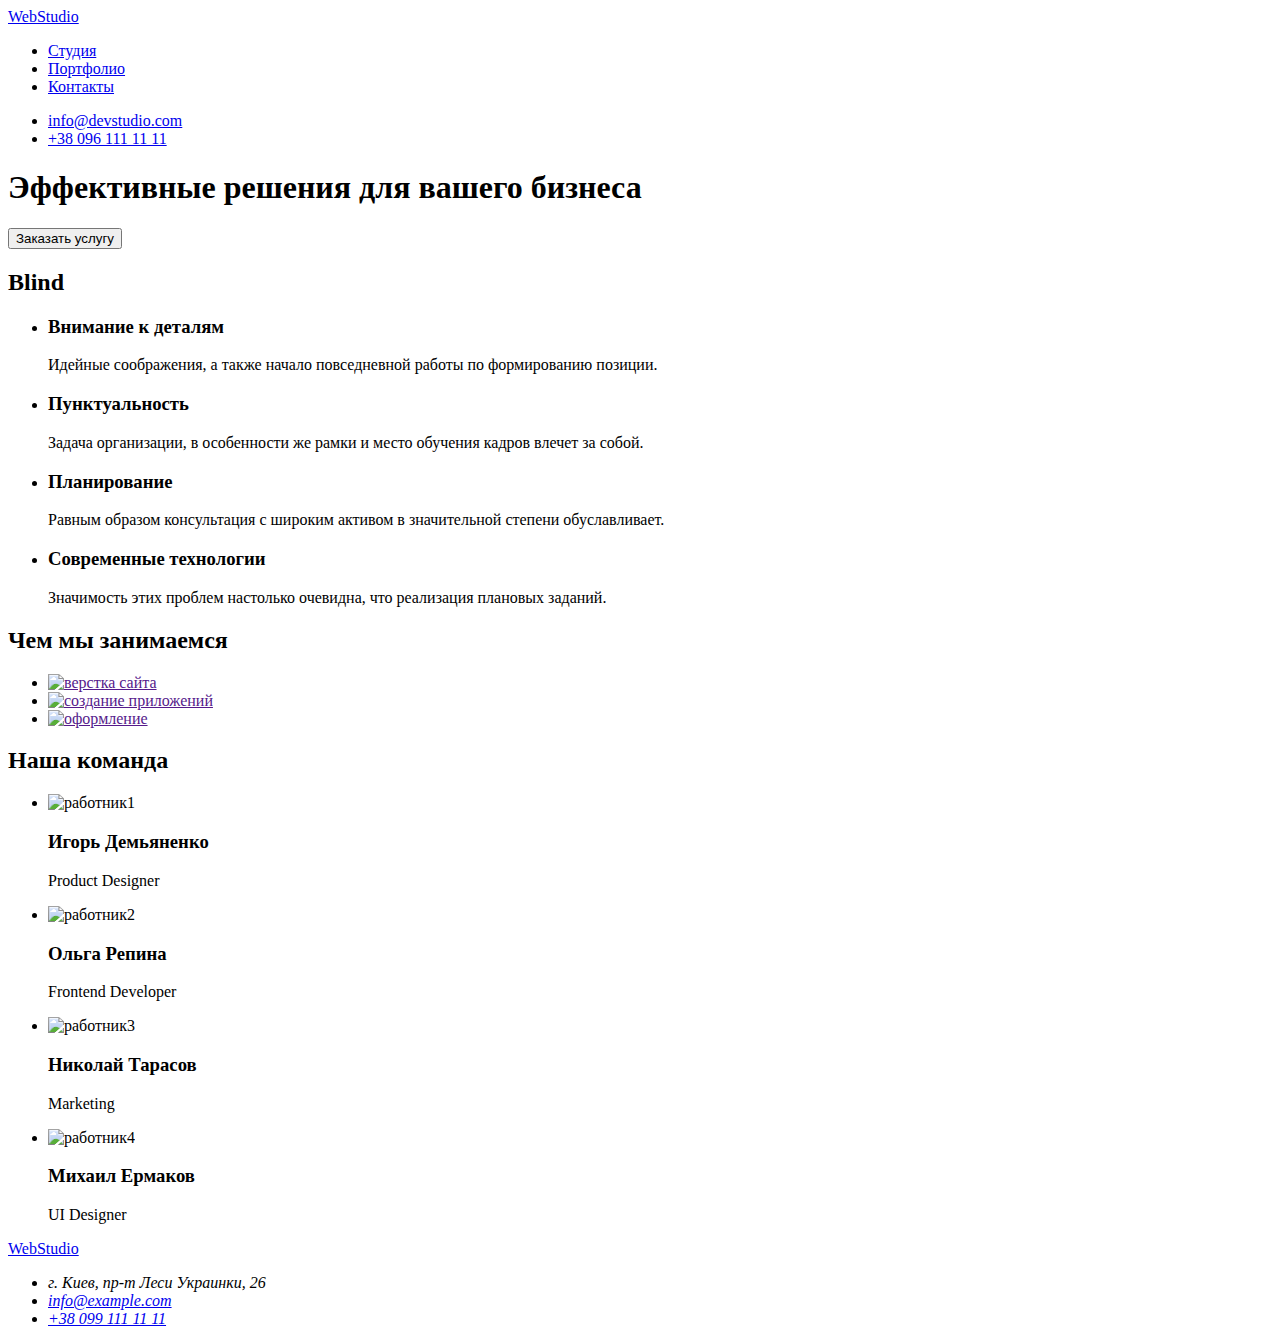
==== index.html @ 52fff7f9 "Added first repo" ====
<!DOCTYPE html>
<html lang="ru">
  <head>
    <meta charset="UTF-8" />
    <meta http-equiv="X-UA-Compatible" content="IE=edge" />
    <meta name="viewport" content="width=device-width, initial-scale=1.0" />
    <title>Document</title>
  </head>
  <body>
    <!--Header-->
    <header>
      <a href="/">WebStudio</a>
      <nav>
        <ul>
          <li><a href="#">Студия</a></li>
          <li><a href="#">Портфолио</a></li>
          <li><a href="#">Контакты</a></li>
        </ul>
      </nav>
      <ul>
        <li><a href="mailto:info@devstudio.com">info@devstudio.com</a></li>
        <li><a href="+380961111111">+38 096 111 11 11</a></li>
      </ul>
    </header>
    <!--Main-->
    <main>
      <!--Section Hero-->
      <section>
        <h1>Эффективные решения для вашего бизнеса</h1>
        <button type="button">Заказать услугу</button>
      </section>
      <!--Co Abilities-->
      <section>
        <!--make Blid ivisible-->
        <h2>Blind</h2>

        <ul>
          <li>
            <h3>Внимание к деталям</h3>
            <p>Идейные соображения, а также начало повседневной работы по формированию позиции.</p>
          </li>
          <li>
            <h3>Пунктуальность</h3>
            <p>
              Задача организации, в особенности же рамки и место обучения кадров влечет за собой.
            </p>
          </li>
          <li>
            <h3>Планирование</h3>
            <p>
              Равным образом консультация с широким активом в значительной степени обуславливает.
            </p>
          </li>
          <li>
            <h3>Современные технологии</h3>
            <p>Значимость этих проблем настолько очевидна, что реализация плановых заданий.</p>
          </li>
        </ul>
      </section>
      <!--What we do-->
      <section>
        <h2>Чем мы занимаемся</h2>
        <ul>
          <li>
            <a href=""><img src="./images/box1.jpg" alt="верстка сайта" width="370" /></a>
          </li>
          <li>
            <a href=""><img src="./images/box2.jpg" alt="создание приложений" width="370" /></a>
          </li>
          <li>
            <a href=""><img src="./images/box3.jpg" alt="оформление" width="370" /></a>
          </li>
        </ul>
      </section>
      <!--Our team-->
      <section>
        
        <h2>Наша команда</h2>
        <ul>
          <li>
            <img src="./images/worker1.jpg" alt="работник1" width="270" />
            <h3>Игорь Демьяненко</h3>
            <p>Product Designer</p>
          </li>
          <li>
            <img src="./images/worker2.jpg" alt="работник2" width="270" />
            <h3>Ольга Репина</h3>
            <p>Frontend Developer</p>
          </li>
          <li>
            <img src="./images/worker3.jpg" alt="работник3" width="270" />
            <h3>Николай Тарасов</h3>
            <p>Marketing</p>
          </li>
          <li>
            <img src="./images/worker4.jpg" alt="работник4" width="270" />
            <h3>Михаил Ермаков</h3>
            <p>UI Designer</p>
          </li>
        </ul>
      </section>
    </main>
    <!--footer-->
    <footer>
      <a href="/">WebStudio</a>
      <address>
        <ul>
          <li>г. Киев, пр-т Леси Украинки, 26</li>
          <li><a href="mailto:info@example.com">info@example.com</a></li>
          <li><a href="+380991111111">+38 099 111 11 11</a></li>
        </ul>
      </address>
    </footer>
  </body>
</html>
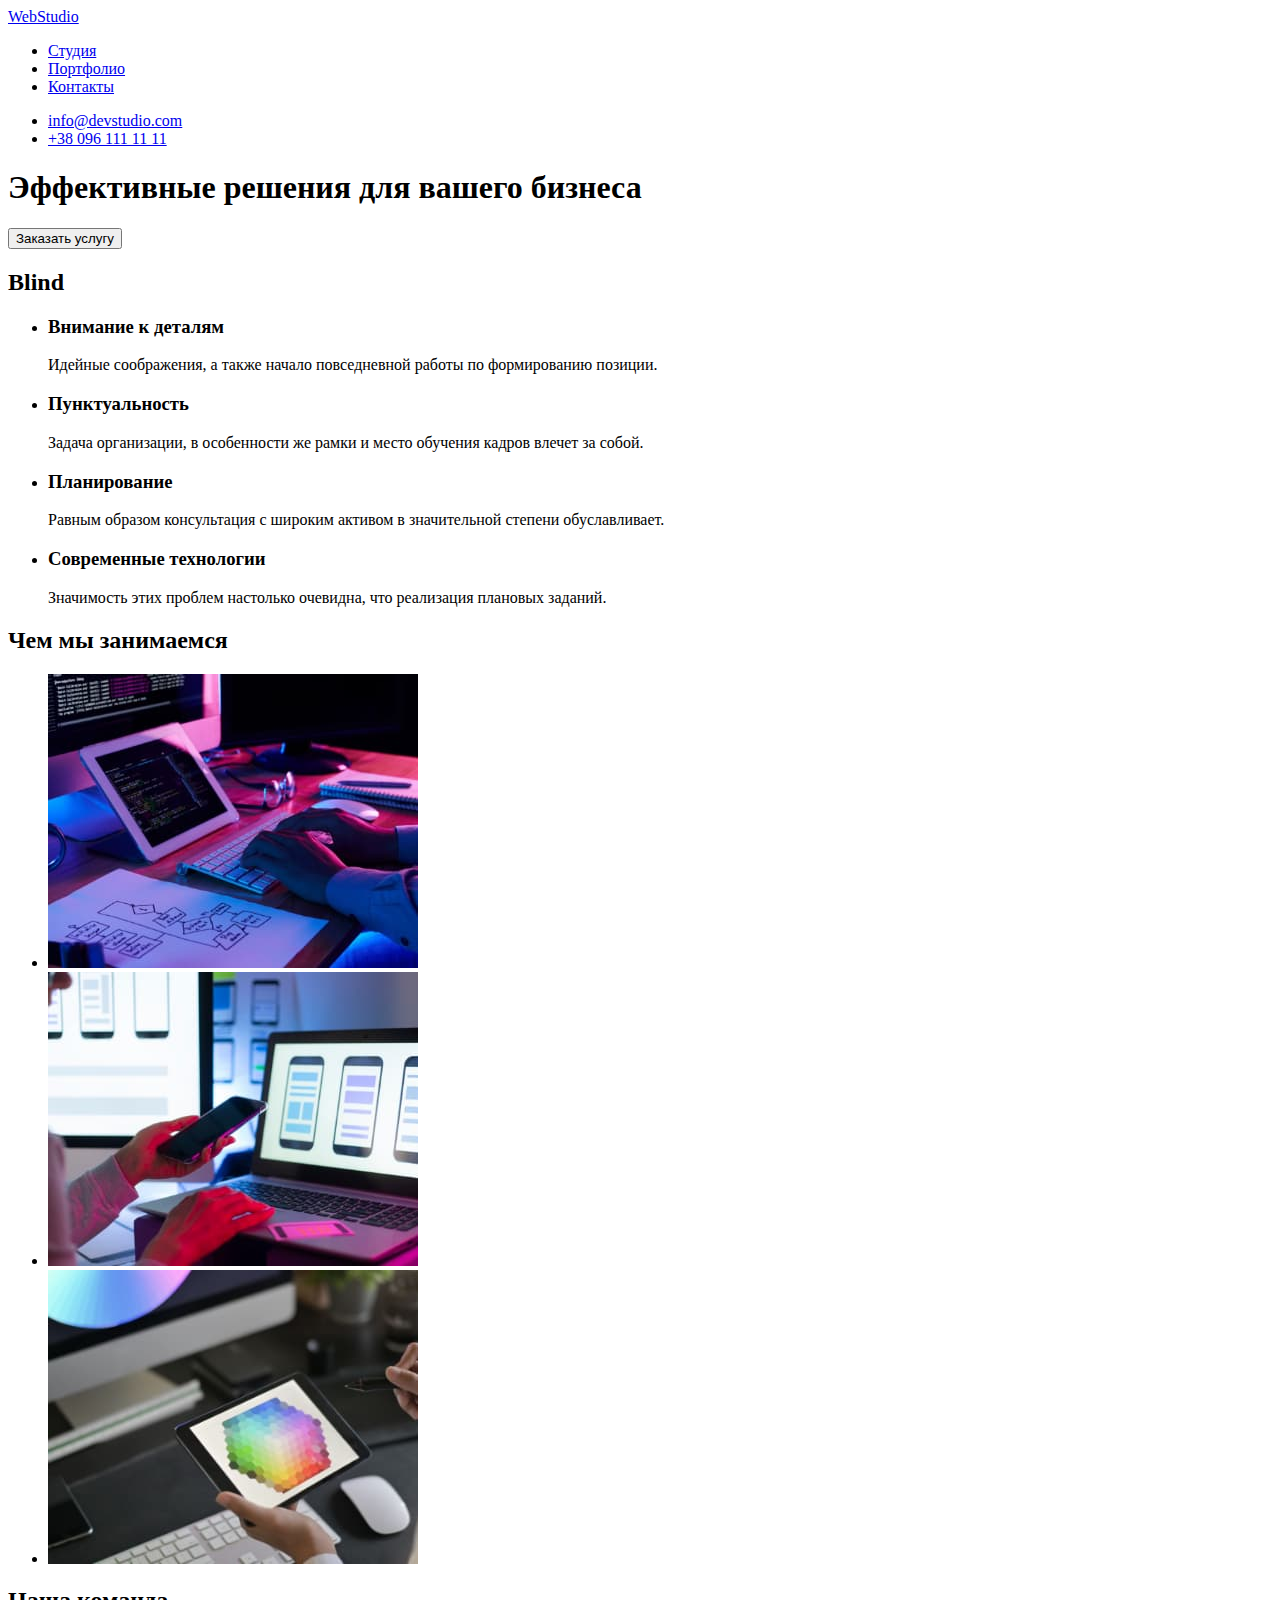
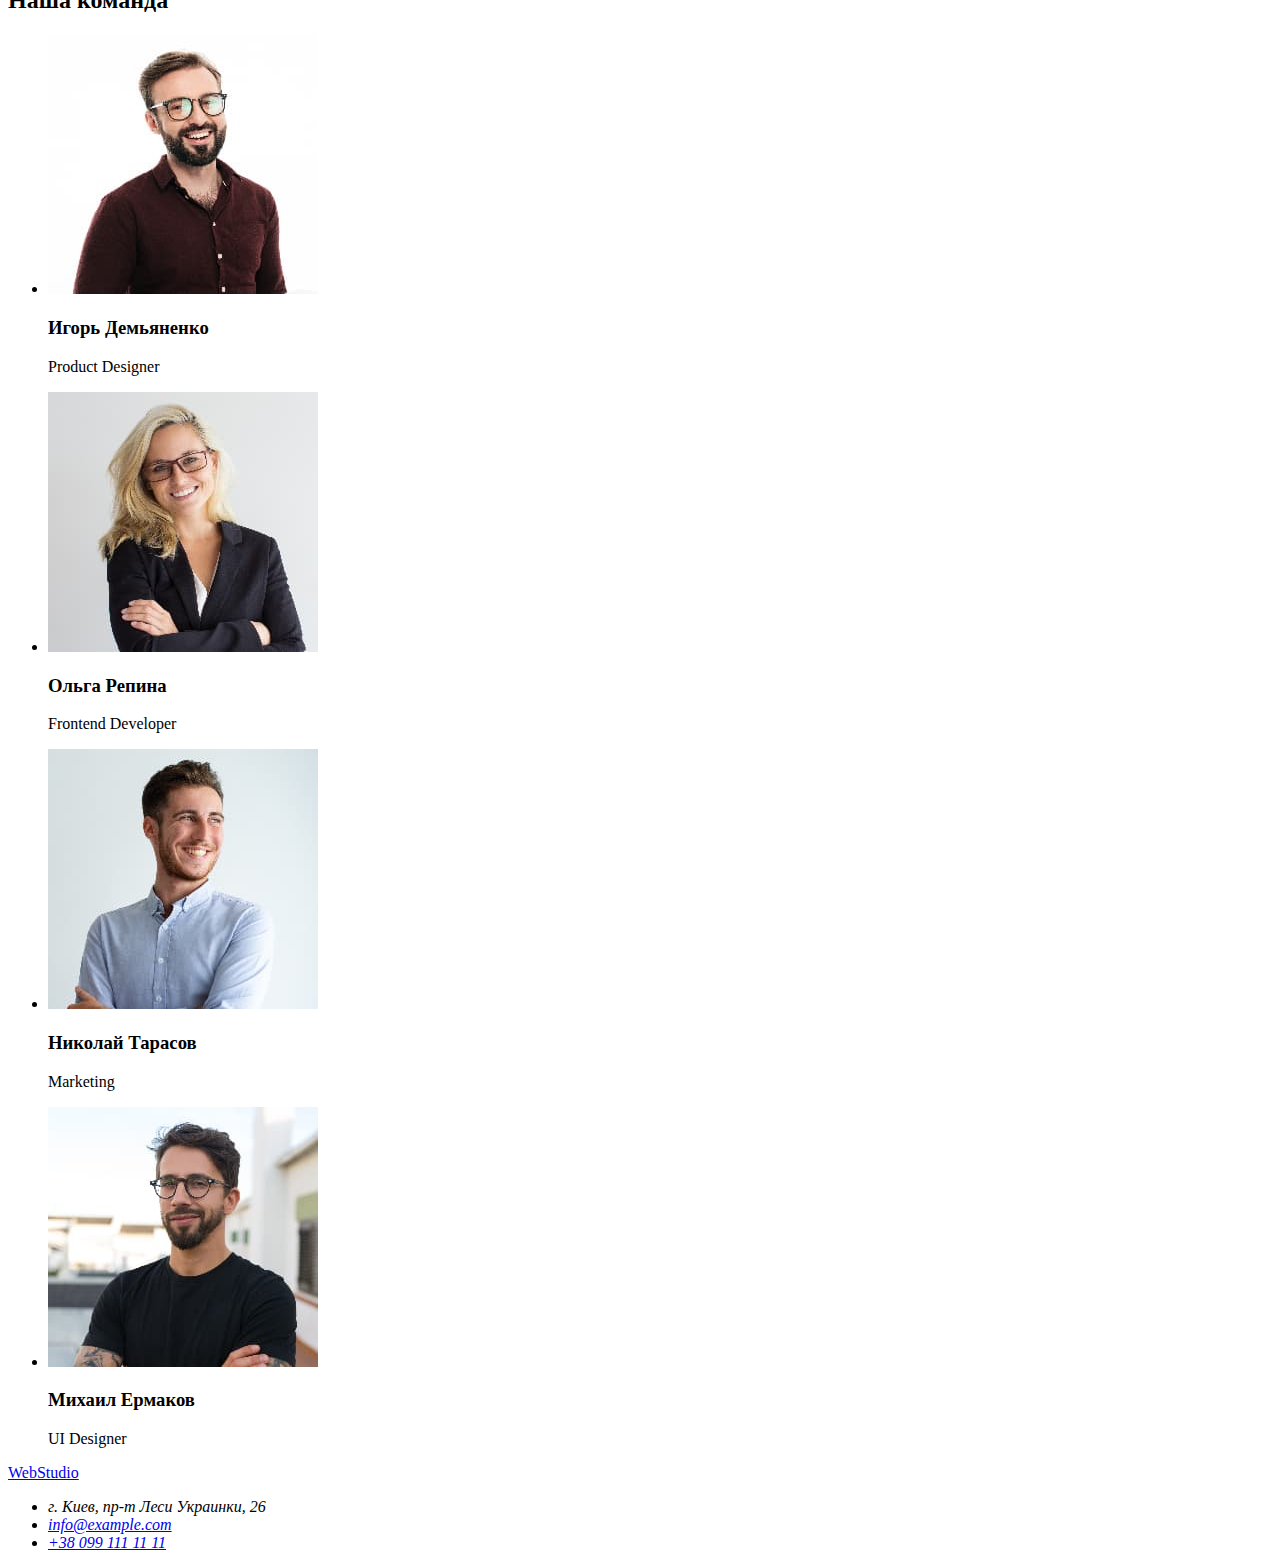
==== commit 0d5b3f17: "Add some" ====
--- a/index.html
+++ b/index.html
@@ -13,7 +13,7 @@
       <nav>
         <ul>
           <li><a href="#">Студия</a></li>
-          <li><a href="#">Портфолио</a></li>
+          <li><a href="/portfolio.html">Портфолио</a></li>
           <li><a href="#">Контакты</a></li>
         </ul>
       </nav>
@@ -62,13 +62,13 @@
         <h2>Чем мы занимаемся</h2>
         <ul>
           <li>
-            <a href=""><img src="./images/box1.jpg" alt="верстка сайта" width="370" /></a>
+            <a href=""><img src="./images/main/box1.jpg" alt="верстка сайта" width="370" /></a>
           </li>
           <li>
-            <a href=""><img src="./images/box2.jpg" alt="создание приложений" width="370" /></a>
+            <a href=""><img src="./images/main/box2.jpg" alt="создание приложений" width="370" /></a>
           </li>
           <li>
-            <a href=""><img src="./images/box3.jpg" alt="оформление" width="370" /></a>
+            <a href=""><img src="./images/main/box3.jpg" alt="оформление" width="370" /></a>
           </li>
         </ul>
       </section>
@@ -78,22 +78,22 @@
         <h2>Наша команда</h2>
         <ul>
           <li>
-            <img src="./images/worker1.jpg" alt="работник1" width="270" />
+            <img src="./images/main/worker1.jpg" alt="работник1" width="270" />
             <h3>Игорь Демьяненко</h3>
             <p>Product Designer</p>
           </li>
           <li>
-            <img src="./images/worker2.jpg" alt="работник2" width="270" />
+            <img src="./images/main/worker2.jpg" alt="работник2" width="270" />
             <h3>Ольга Репина</h3>
             <p>Frontend Developer</p>
           </li>
           <li>
-            <img src="./images/worker3.jpg" alt="работник3" width="270" />
+            <img src="./images/main/worker3.jpg" alt="работник3" width="270" />
             <h3>Николай Тарасов</h3>
             <p>Marketing</p>
           </li>
           <li>
-            <img src="./images/worker4.jpg" alt="работник4" width="270" />
+            <img src="./images/main/worker4.jpg" alt="работник4" width="270" />
             <h3>Михаил Ермаков</h3>
             <p>UI Designer</p>
           </li>
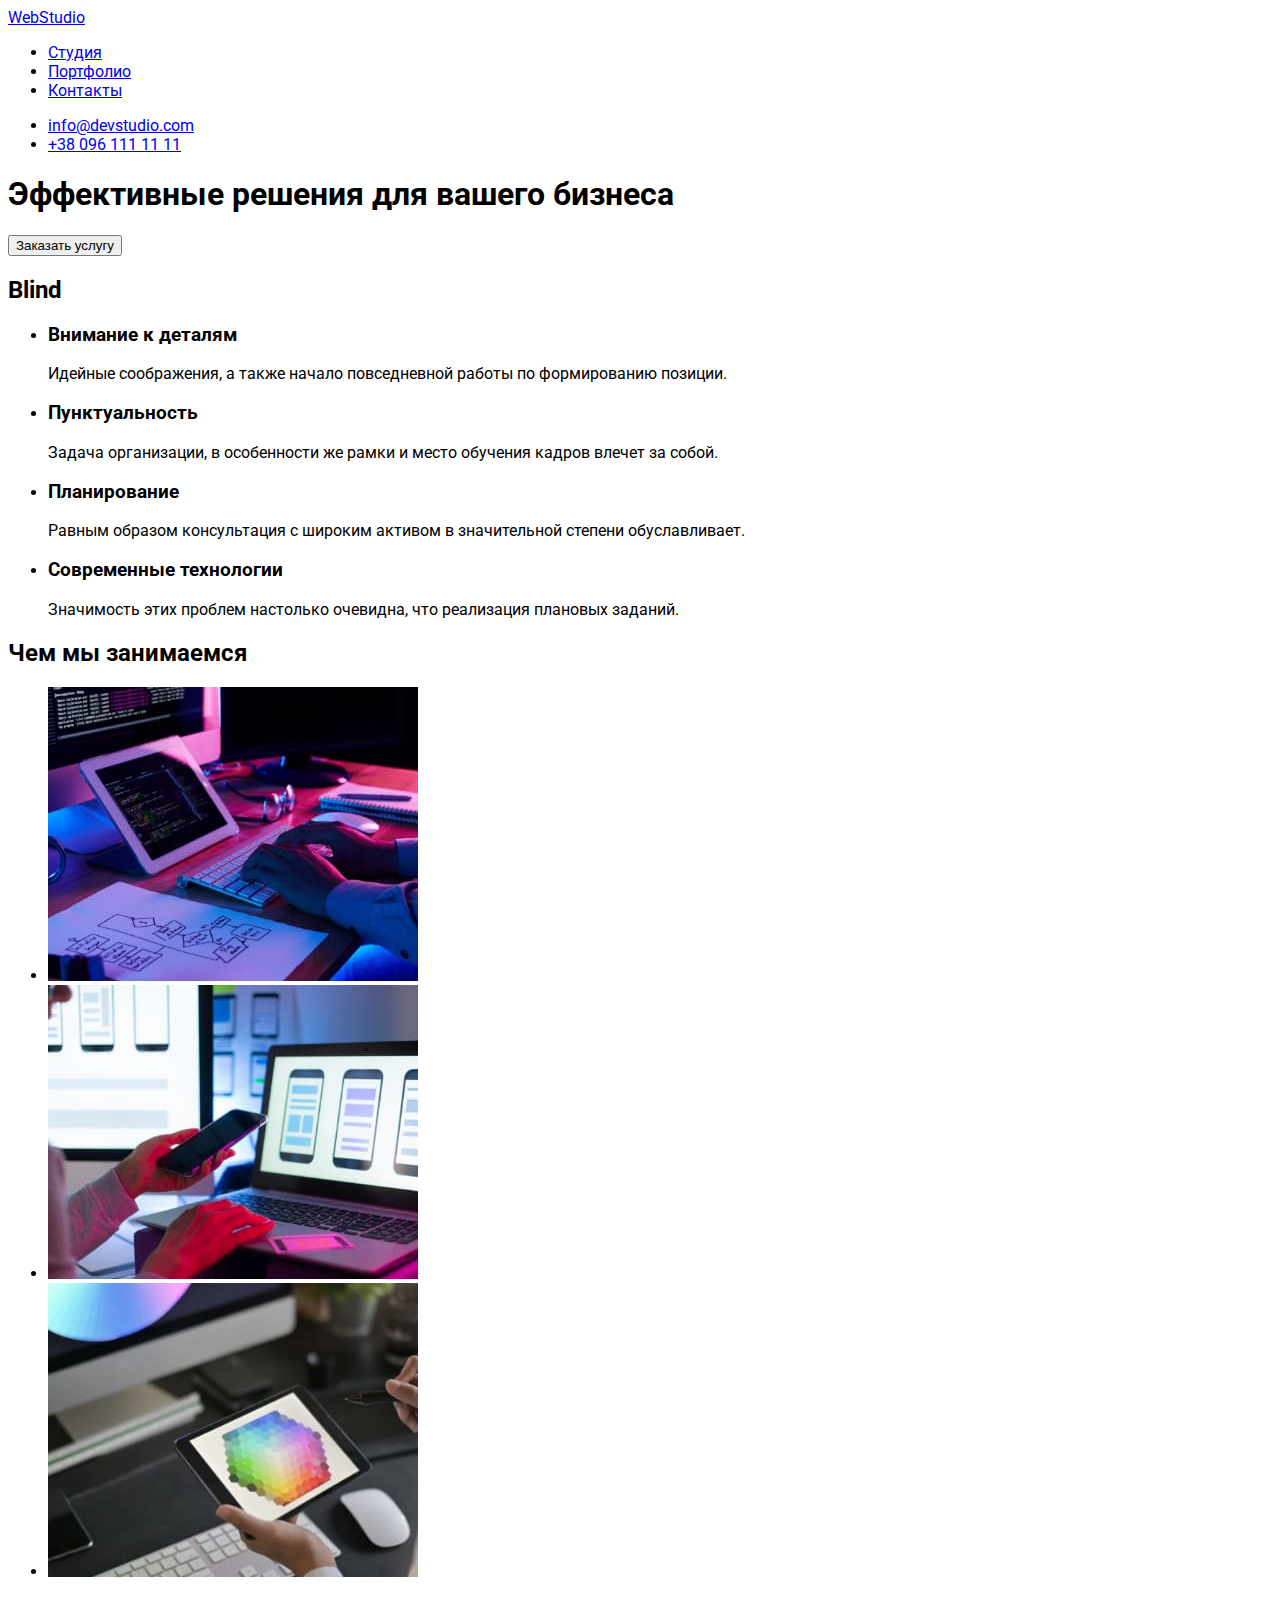
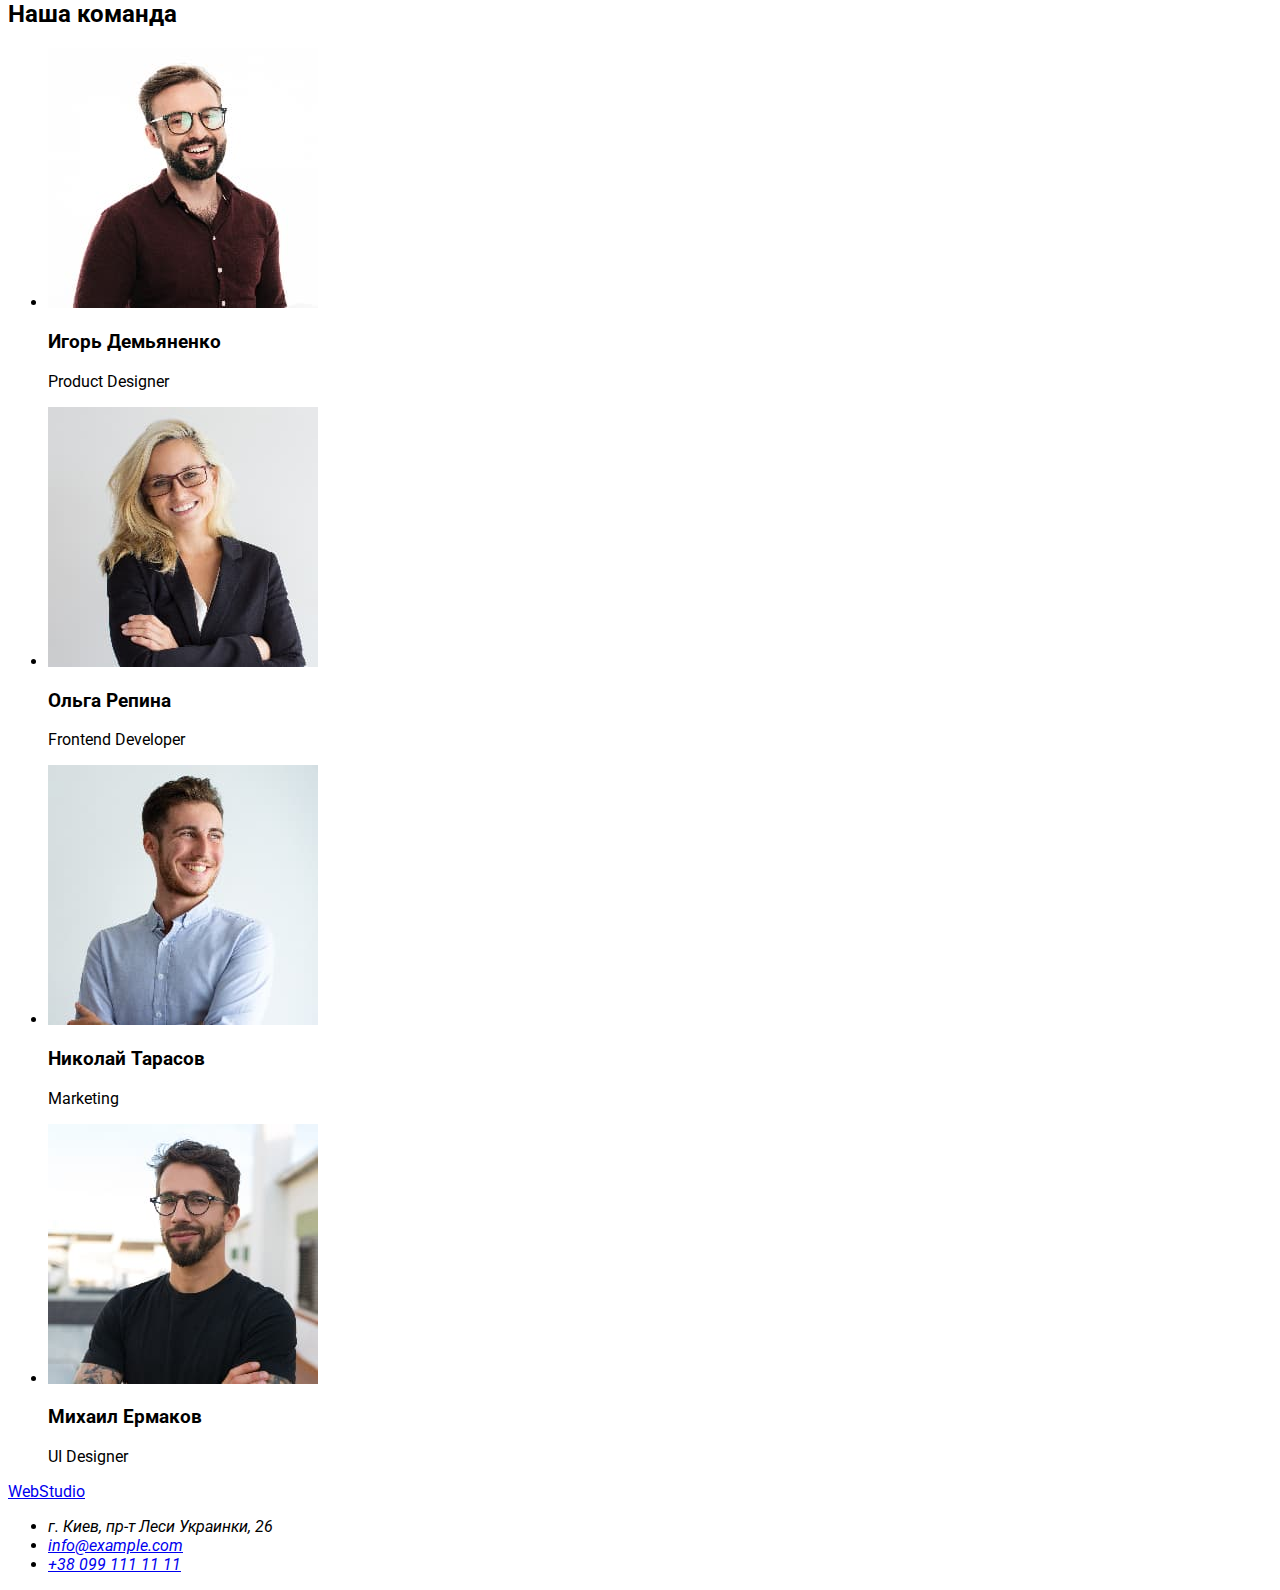
==== commit 38537ea3: "Connected styles" ====
--- a/index.html
+++ b/index.html
@@ -5,6 +5,13 @@
     <meta http-equiv="X-UA-Compatible" content="IE=edge" />
     <meta name="viewport" content="width=device-width, initial-scale=1.0" />
     <title>Document</title>
+    <link rel="preconnect" href="https://fonts.googleapis.com" />
+    <link rel="preconnect" href="https://fonts.gstatic.com" crossorigin />
+    <link
+      href="https://fonts.googleapis.com/css2?family=Raleway:wght@700&family=Roboto:wght@400;500;700;900&display=swap"
+      rel="stylesheet"
+    />
+    <link rel="stylesheet" href="/css/styles.css" />
   </head>
   <body>
     <!--Header-->
@@ -13,13 +20,13 @@
       <nav>
         <ul>
           <li><a href="#">Студия</a></li>
-          <li><a href="/portfolio.html">Портфолио</a></li>
+          <li><a href="./portfolio.html">Портфолио</a></li>
           <li><a href="#">Контакты</a></li>
         </ul>
       </nav>
       <ul>
         <li><a href="mailto:info@devstudio.com">info@devstudio.com</a></li>
-        <li><a href="+380961111111">+38 096 111 11 11</a></li>
+        <li><a href="tel:+380961111111">+38 096 111 11 11</a></li>
       </ul>
     </header>
     <!--Main-->
@@ -65,7 +72,9 @@
             <a href=""><img src="./images/main/box1.jpg" alt="верстка сайта" width="370" /></a>
           </li>
           <li>
-            <a href=""><img src="./images/main/box2.jpg" alt="создание приложений" width="370" /></a>
+            <a href=""
+              ><img src="./images/main/box2.jpg" alt="создание приложений" width="370"
+            /></a>
           </li>
           <li>
             <a href=""><img src="./images/main/box3.jpg" alt="оформление" width="370" /></a>
@@ -74,7 +83,6 @@
       </section>
       <!--Our team-->
       <section>
-        
         <h2>Наша команда</h2>
         <ul>
           <li>
@@ -107,7 +115,7 @@
         <ul>
           <li>г. Киев, пр-т Леси Украинки, 26</li>
           <li><a href="mailto:info@example.com">info@example.com</a></li>
-          <li><a href="+380991111111">+38 099 111 11 11</a></li>
+          <li><a href="tel:+380991111111">+38 099 111 11 11</a></li>
         </ul>
       </address>
     </footer>
--- a/css/styles.css
+++ b/css/styles.css
@@ -0,0 +1,3 @@
+body {
+  font-family: Roboto;
+}
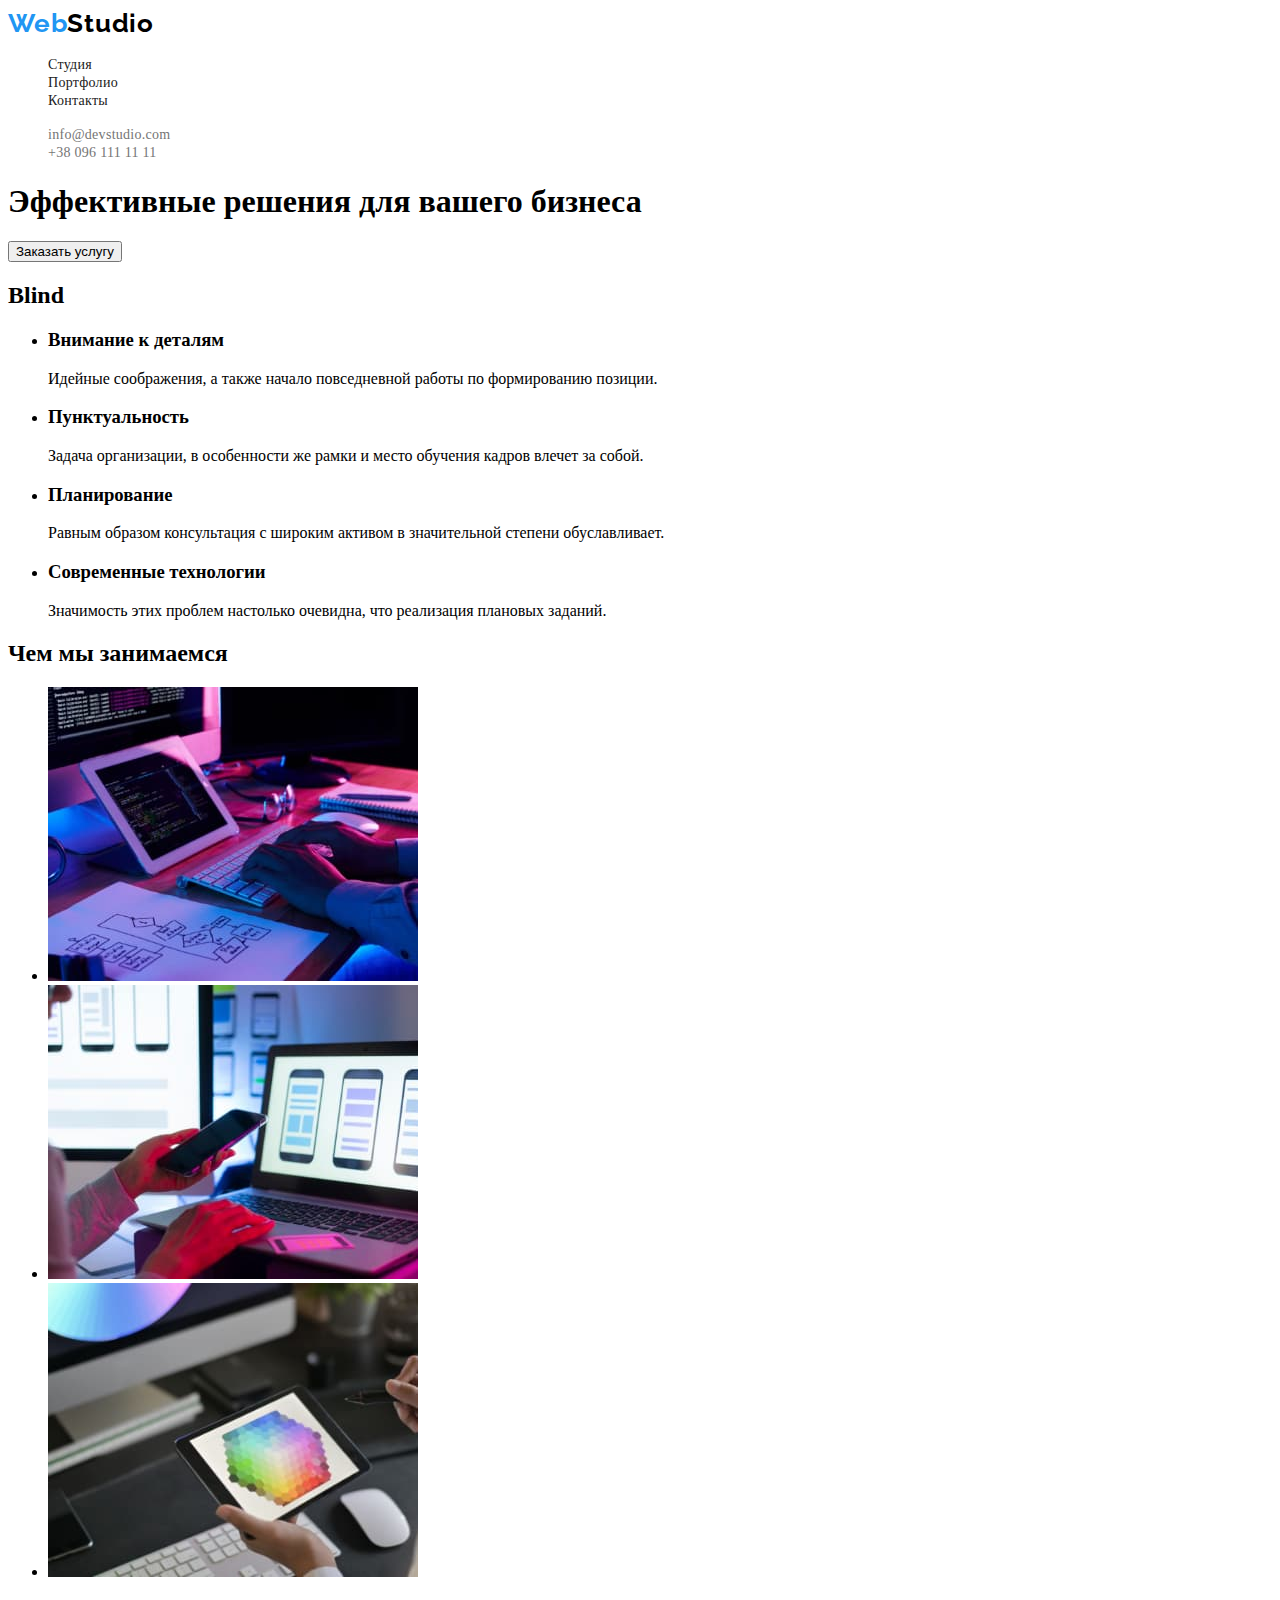
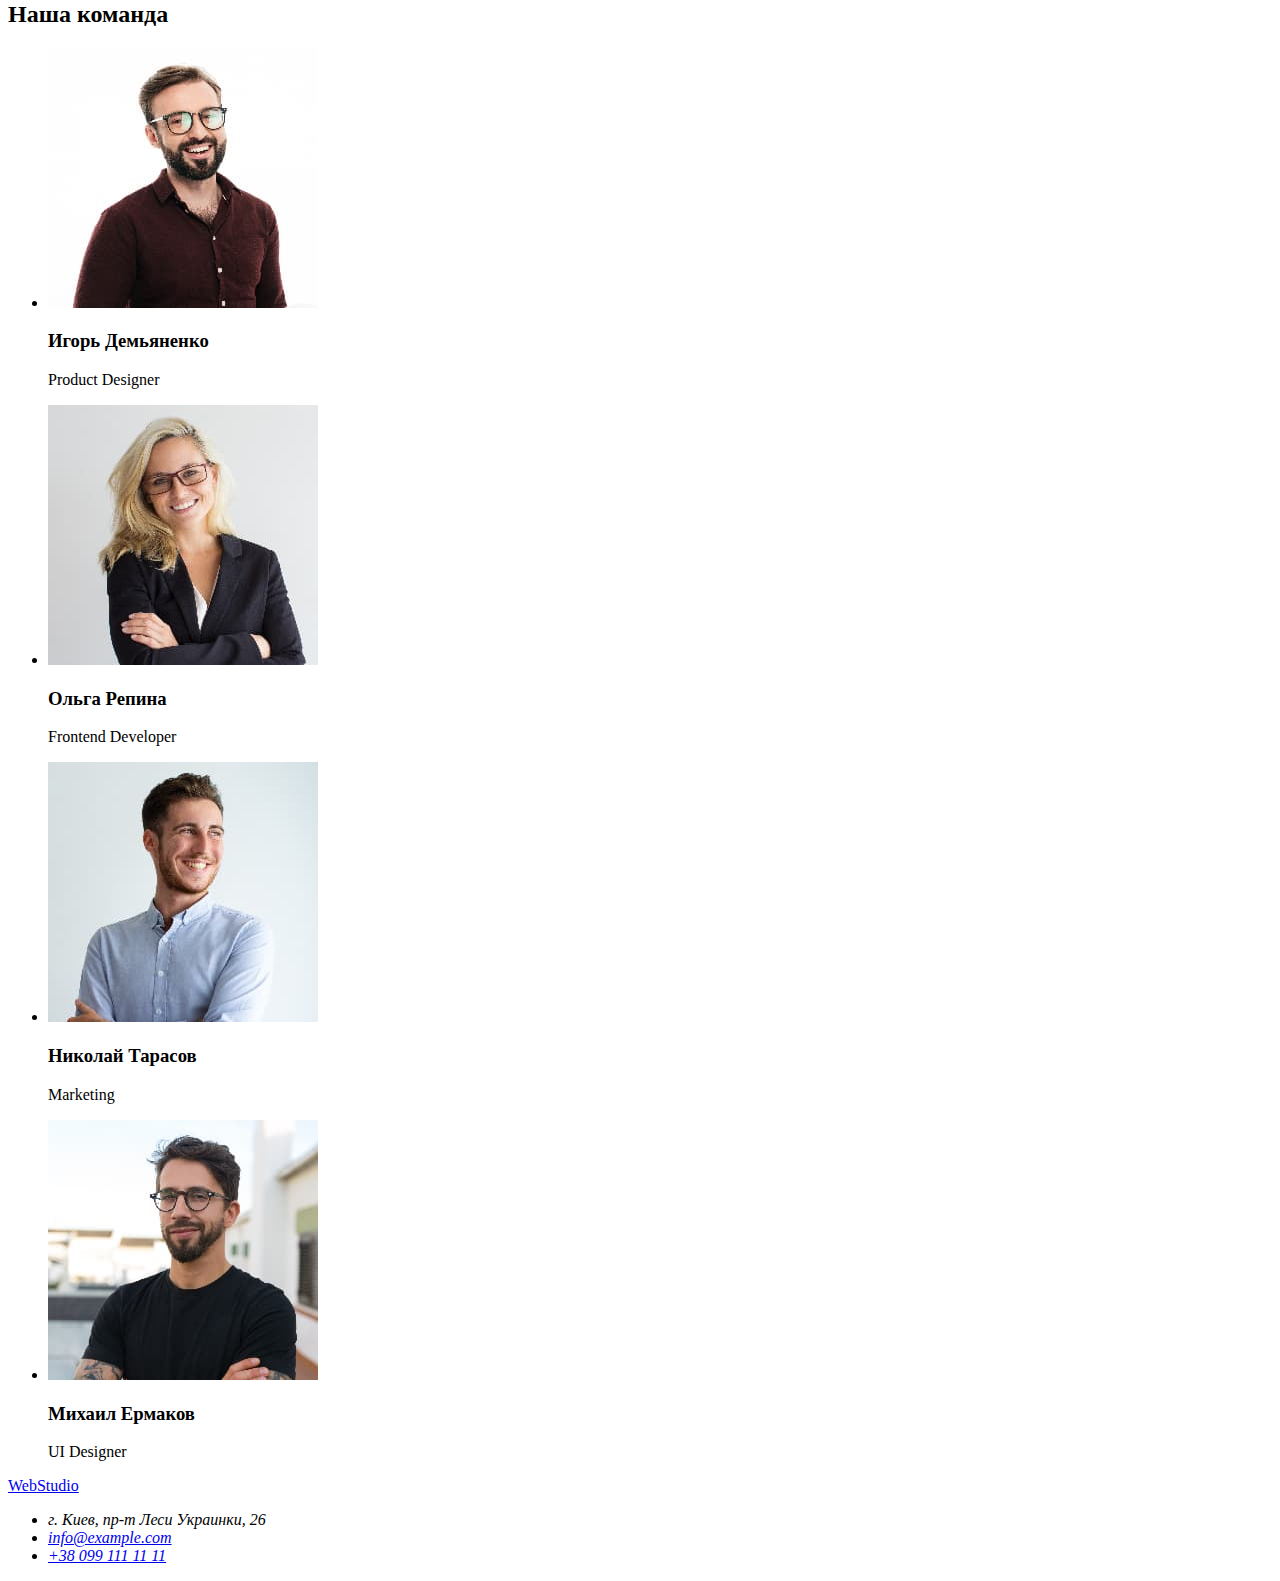
==== commit 81c906e7: "css header" ====
--- a/index.html
+++ b/index.html
@@ -15,18 +15,18 @@
   </head>
   <body>
     <!--Header-->
-    <header>
-      <a href="/">WebStudio</a>
+    <header class="header">
+      <a href="./" class="header-logo"><span class="logo-accent">Web</span>Studio</a>
       <nav>
-        <ul>
-          <li><a href="#">Студия</a></li>
-          <li><a href="./portfolio.html">Портфолио</a></li>
-          <li><a href="#">Контакты</a></li>
+        <ul class="nav-list">
+          <li class="nav-item"><a class="nav-link" href="#">Студия</a></li>
+          <li class="nav-item"><a class="nav-link" href="./portfolio.html">Портфолио</a></li>
+          <li class="nav-item"><a class="nav-link" href="#">Контакты</a></li>
         </ul>
       </nav>
-      <ul>
-        <li><a href="mailto:info@devstudio.com">info@devstudio.com</a></li>
-        <li><a href="tel:+380961111111">+38 096 111 11 11</a></li>
+      <ul class="address-list">
+        <li><a class="header-address" href="mailto:info@devstudio.com">info@devstudio.com</a></li>
+        <li><a class="header-address" href="tel:+380961111111">+38 096 111 11 11</a></li>
       </ul>
     </header>
     <!--Main-->
@@ -110,7 +110,7 @@
     </main>
     <!--footer-->
     <footer>
-      <a href="/">WebStudio</a>
+      <a href="/" class="footer-logo"><span>Web</span>Studio</a>
       <address>
         <ul>
           <li>г. Киев, пр-т Леси Украинки, 26</li>
--- a/css/styles.css
+++ b/css/styles.css
@@ -1,3 +1,71 @@
+:root {
+  --accent-color: #2196f3;
+  --main-text-color: #212121;
+  --secondary-text-color: #757575;
+  --white-color: #ffffff;
+  --black-color: #000000;
+  --main-bgc: #2f303a;
+  --secondary-bgc: #e5e5e5;
+  --third-bgc: #f5f4fa;
+  --footer-adress-num-color: rgba(255, 255, 255, 0.6);
+}
+
 body {
-  font-family: Roboto;
+  font-family: Roboto serif;
 }
+
+/* header */
+.header {
+  background-color: var(--white-color);
+  font-style: normal;
+}
+/* logo webstudio */
+.header-logo {
+  font-family: Raleway;
+  font-weight: 700;
+  font-size: 26px;
+  line-height: 1.2;
+  letter-spacing: 0.03em;
+  text-decoration: none;
+  color: var(--black-color);
+}
+.logo-accent {
+  color: var(--accent-color);
+}
+/* nav-links */
+.nav-list {
+  list-style: none;
+}
+
+.nav-link {
+  font-style: normal;
+  font-weight: 500;
+  font-size: 14px;
+  line-height: 1.14;
+  letter-spacing: 0.02em;
+  text-decoration: none;
+  color: var(--main-text-color);
+}
+
+.nav-link:hover,
+.nav-link:focus {
+  color: var(--accent-color);
+}
+/* header adress */
+.address-list {
+  list-style: none;
+}
+
+.header-address {
+  font-weight: 500;
+  font-size: 14px;
+  line-height: 1.14;
+  letter-spacing: 0.02em;
+  text-decoration: none;
+  color: var(--secondary-text-color);
+}
+
+.header-address:hover,
+.header-address:focus {
+  color: var(--accent-color);
+}
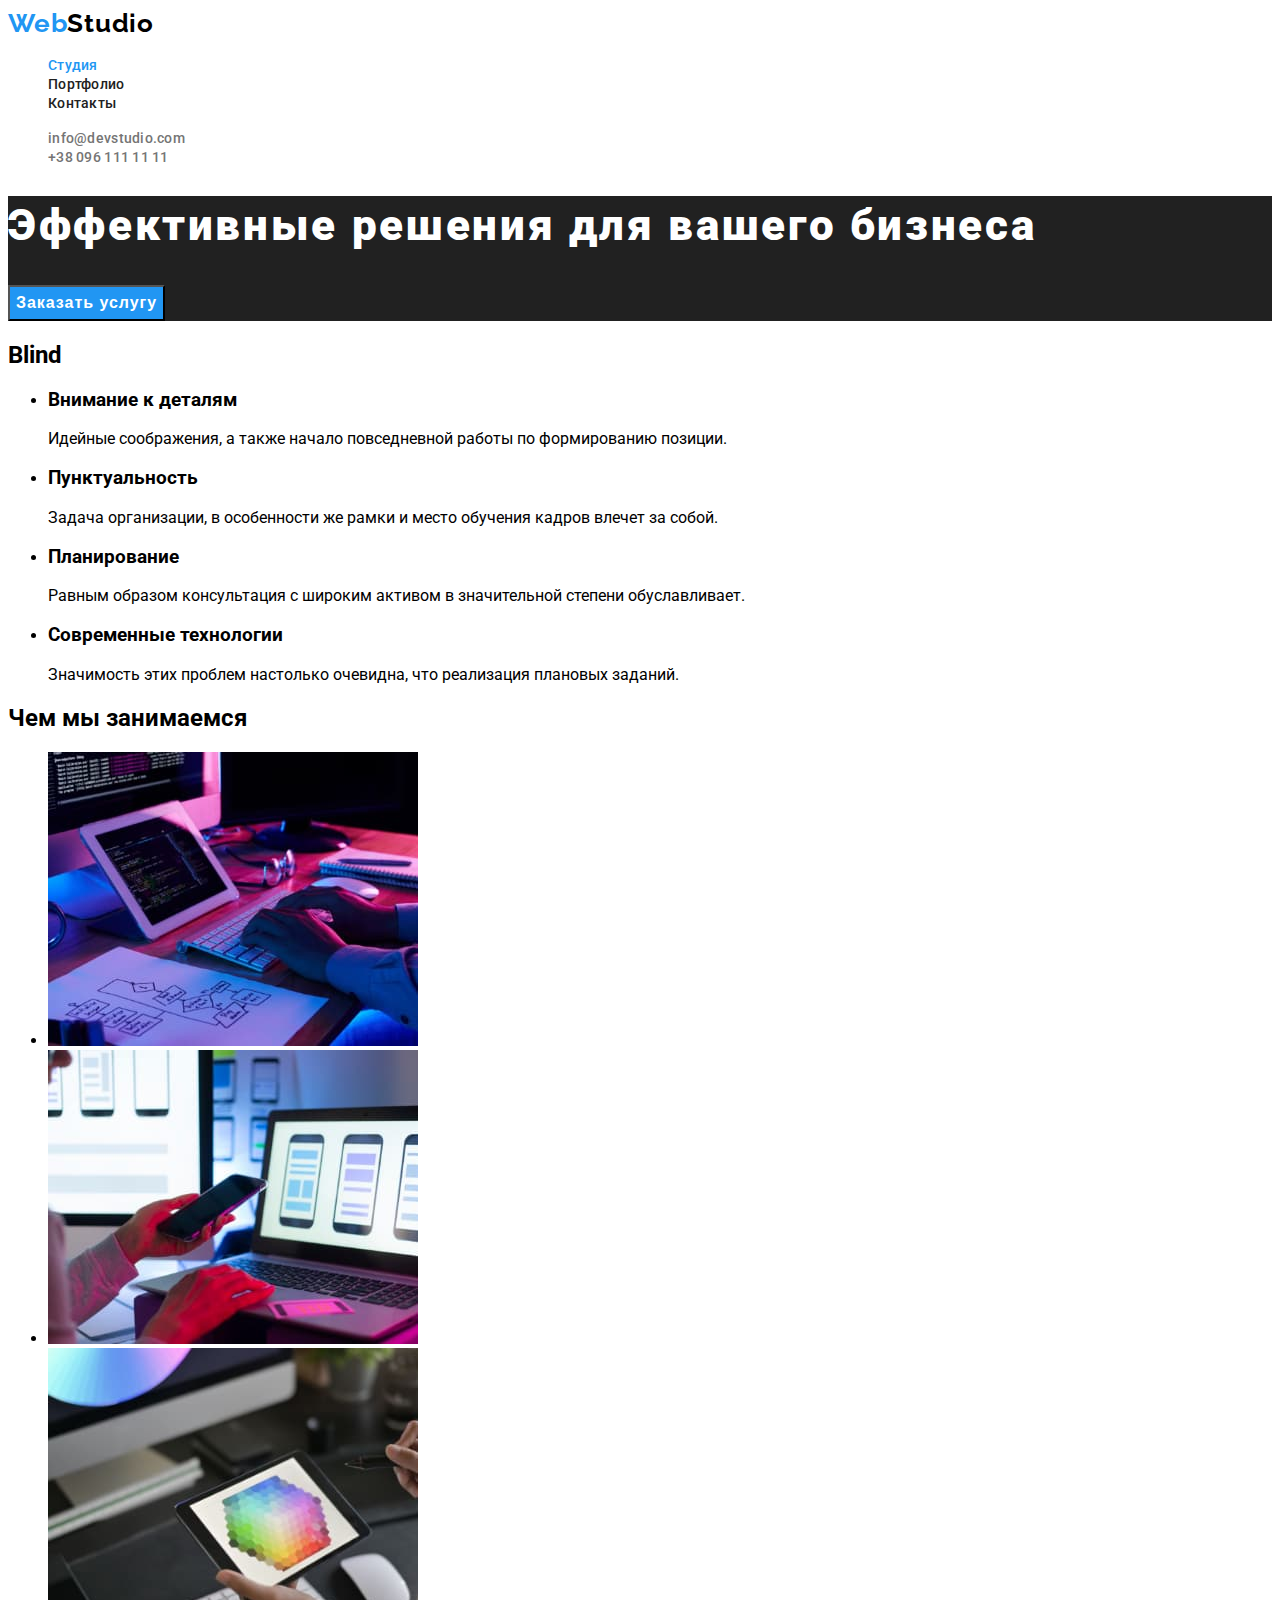
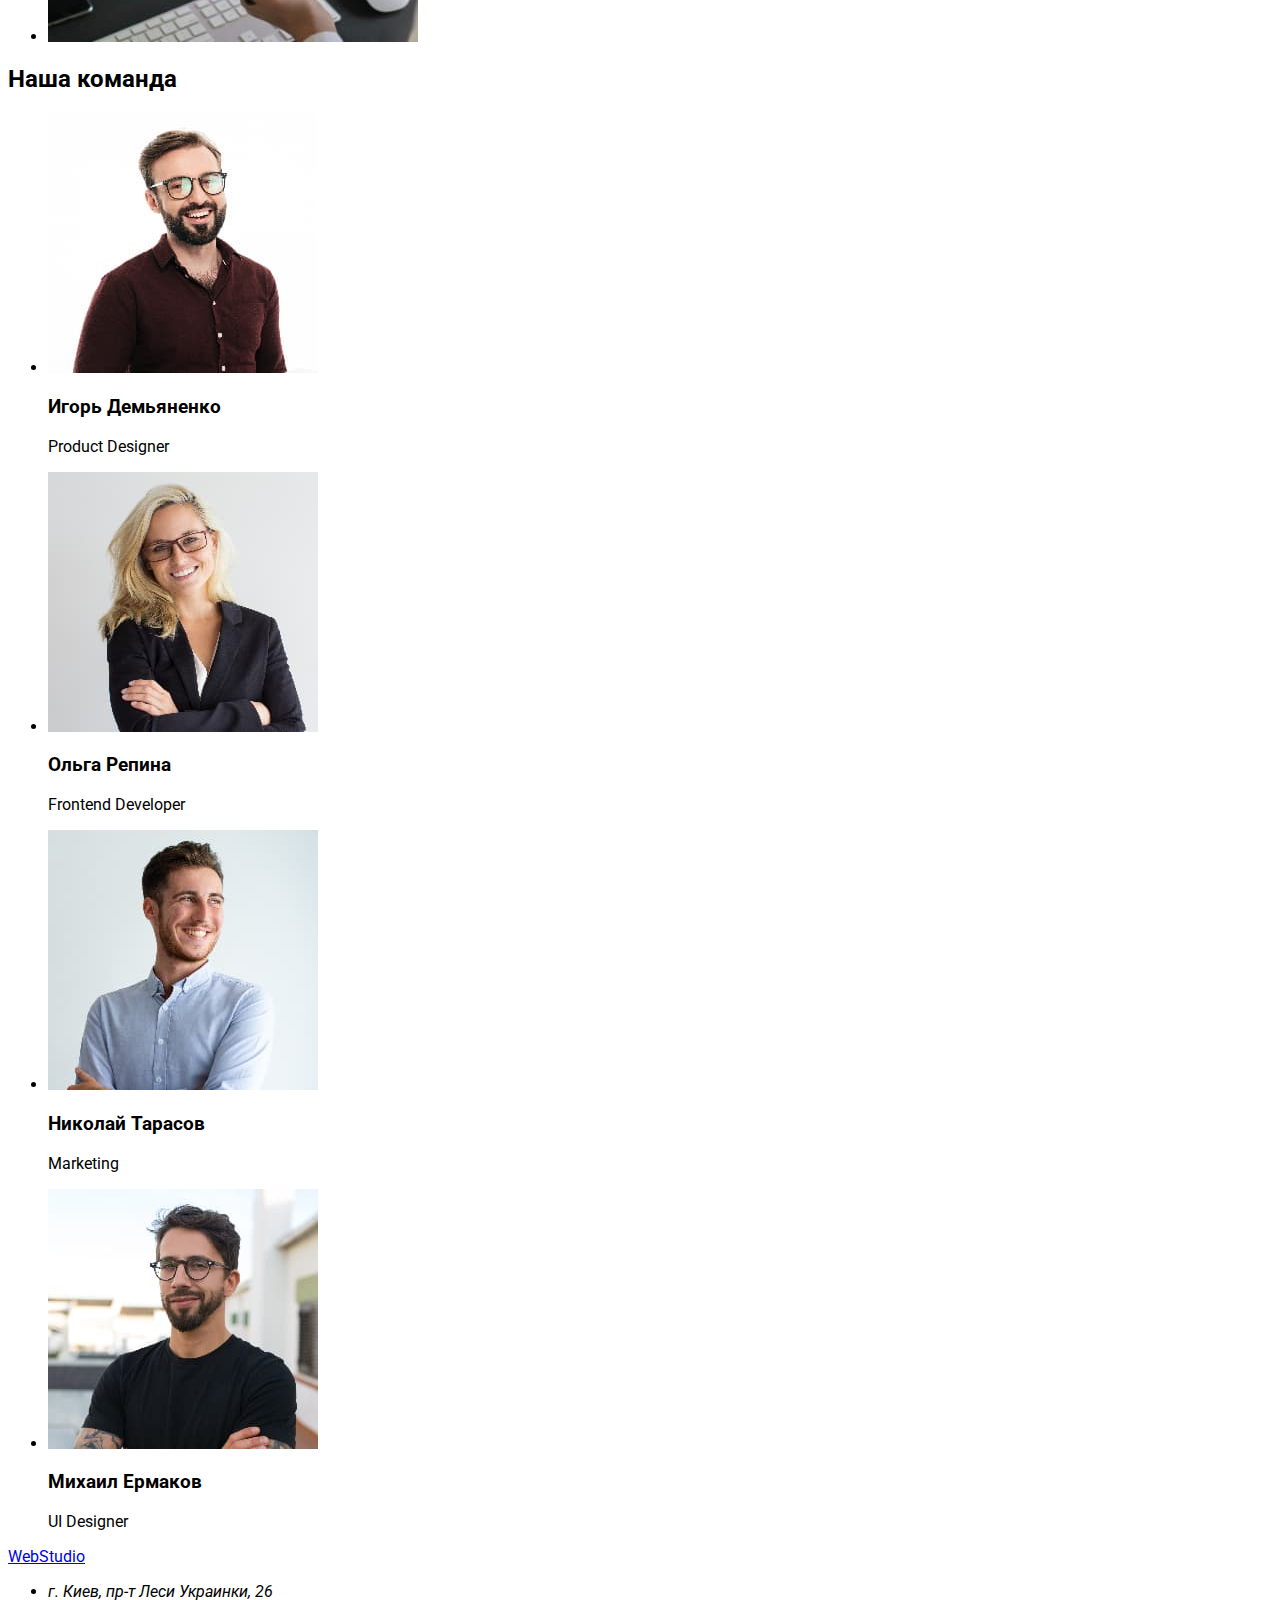
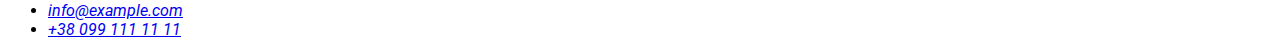
==== commit 0108f0b1: "Correction" ====
--- a/index.html
+++ b/index.html
@@ -19,7 +19,7 @@
       <a href="./" class="header-logo"><span class="logo-accent">Web</span>Studio</a>
       <nav>
         <ul class="nav-list">
-          <li class="nav-item"><a class="nav-link" href="#">Студия</a></li>
+          <li class="nav-item"><a class="nav-link current" href="#">Студия</a></li>
           <li class="nav-item"><a class="nav-link" href="./portfolio.html">Портфолио</a></li>
           <li class="nav-item"><a class="nav-link" href="#">Контакты</a></li>
         </ul>
@@ -32,9 +32,9 @@
     <!--Main-->
     <main>
       <!--Section Hero-->
-      <section>
-        <h1>Эффективные решения для вашего бизнеса</h1>
-        <button type="button">Заказать услугу</button>
+      <section class="hero">
+        <h1 class="hero-title">Эффективные решения для вашего бизнеса</h1>
+        <button type="button" class="hero-btn">Заказать услугу</button>
       </section>
       <!--Co Abilities-->
       <section>
--- a/css/styles.css
+++ b/css/styles.css
@@ -11,13 +11,13 @@
 }
 
 body {
-  font-family: Roboto serif;
+  font-family: Roboto, sans-serif;
+  font-style: normal;
 }
 
 /* header */
 .header {
   background-color: var(--white-color);
-  font-style: normal;
 }
 /* logo webstudio */
 .header-logo {
@@ -36,9 +36,11 @@
 .nav-list {
   list-style: none;
 }
+.nav-list .current {
+  color: var(--accent-color);
+}
 
 .nav-link {
-  font-style: normal;
   font-weight: 500;
   font-size: 14px;
   line-height: 1.14;
@@ -69,3 +71,24 @@
 .header-address:focus {
   color: var(--accent-color);
 }
+/* Main */
+
+/* hero */
+.hero {
+  background-color: var(--main-text-color);
+}
+.hero-title {
+  font-weight: 900;
+  font-size: 44px;
+  line-height: 1.36;
+  letter-spacing: 0.06em;
+  color: var(--white-color);
+}
+.hero-btn {
+  font-weight: 700;
+  font-size: 16px;
+  line-height: 1.87;
+  letter-spacing: 0.06em;
+  background-color: var(--accent-color);
+  color: var(--white-color);
+}
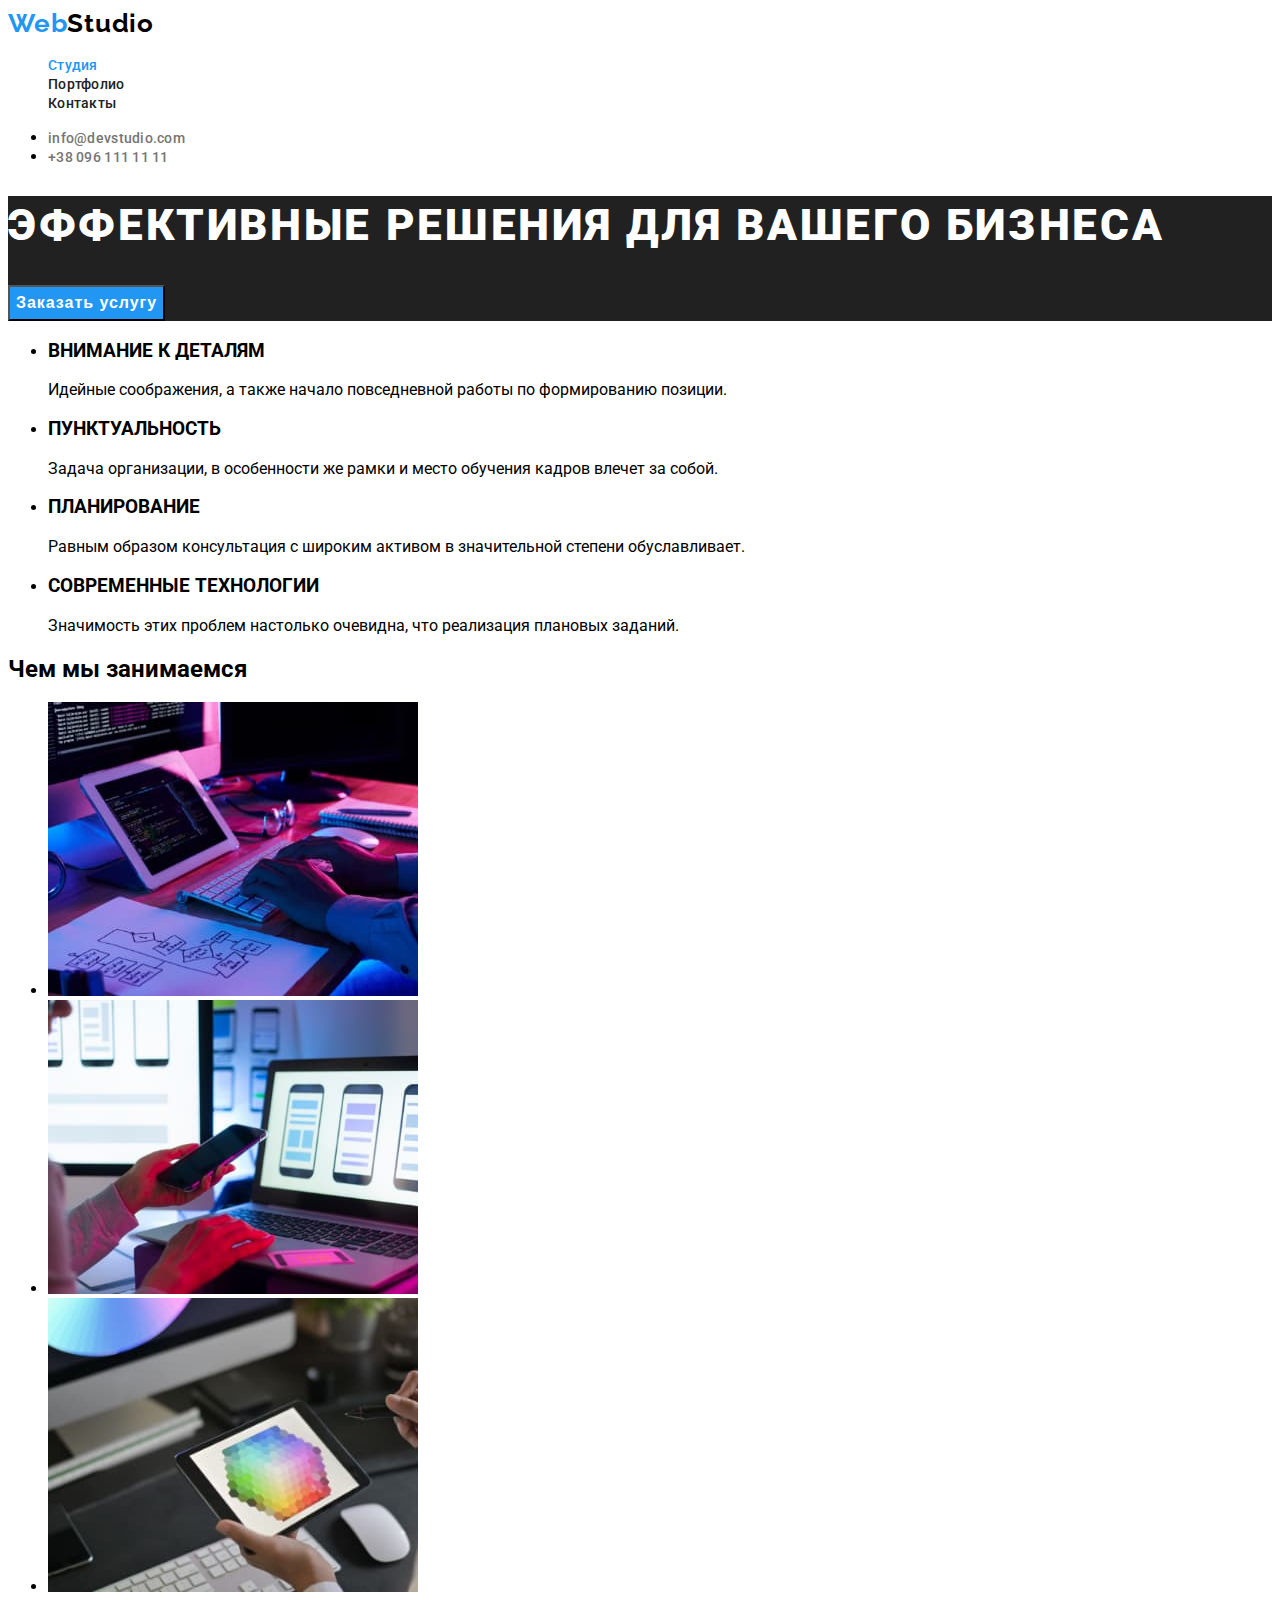
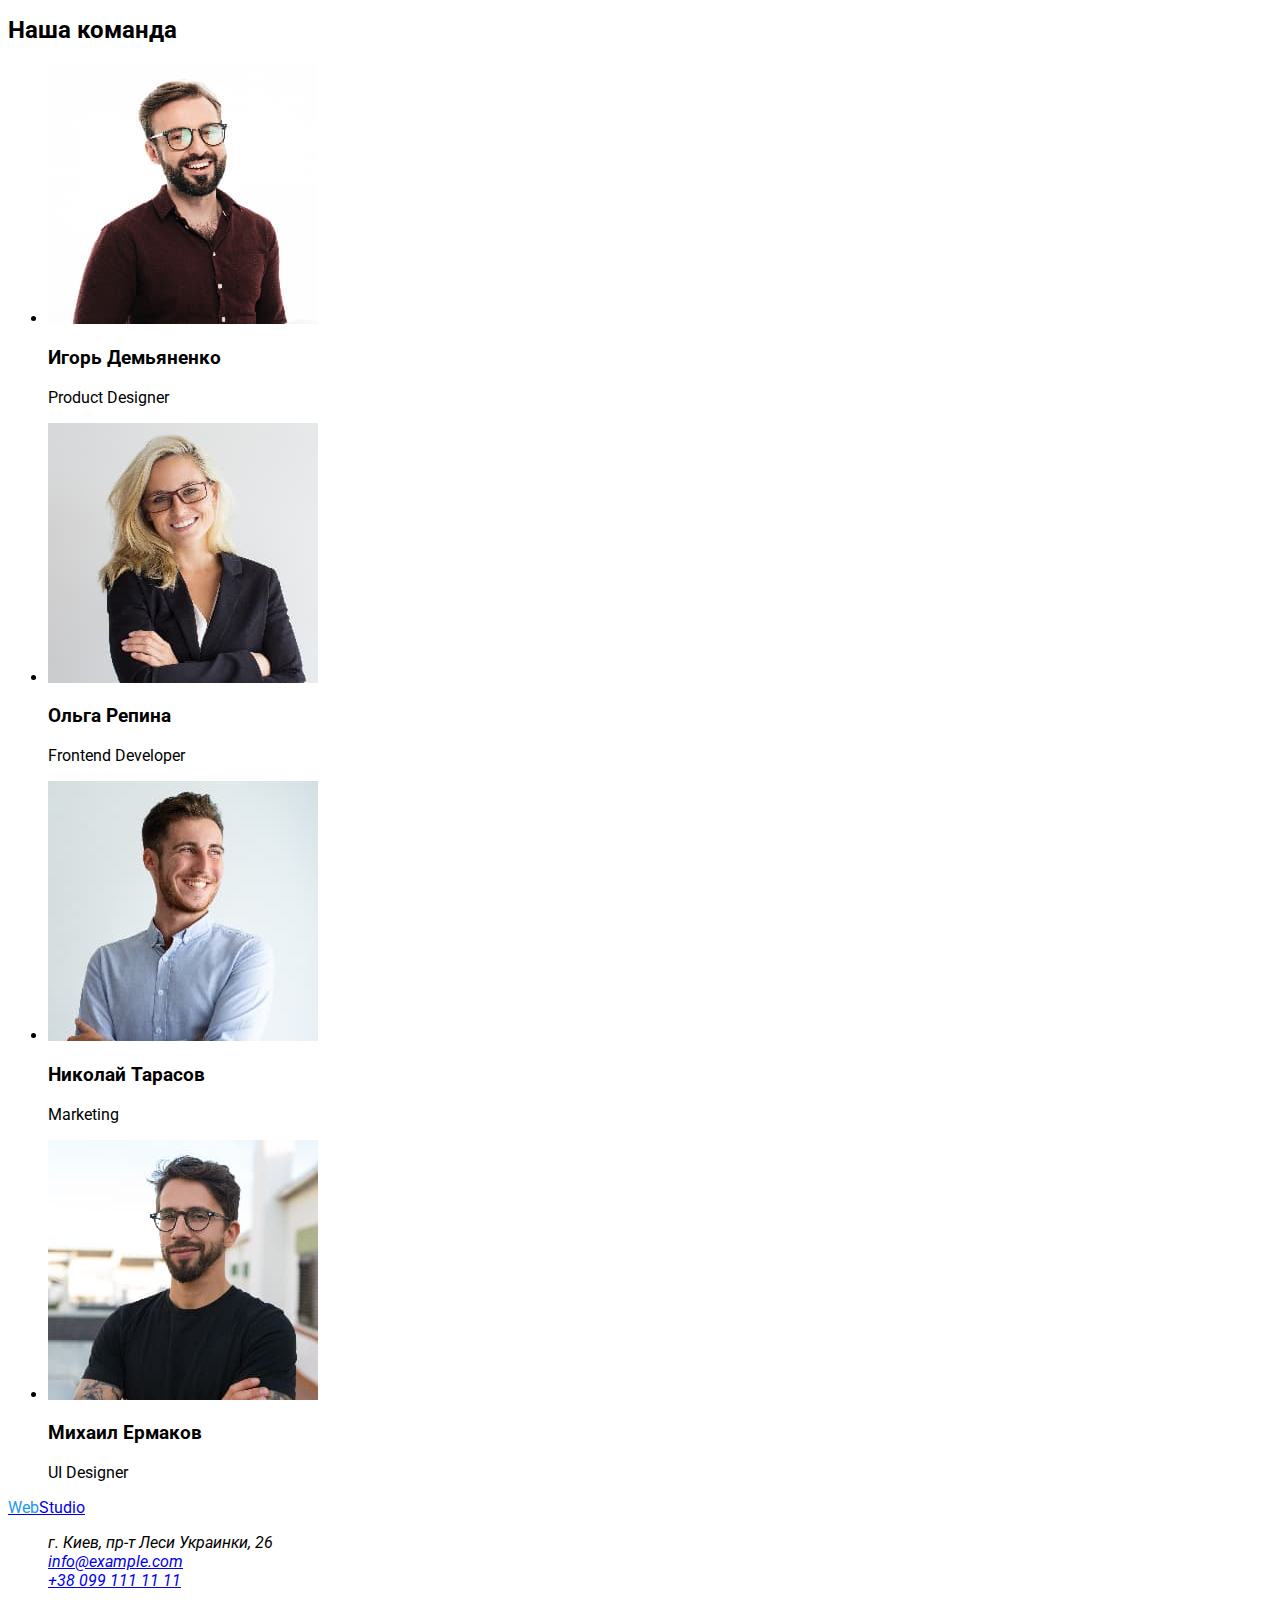
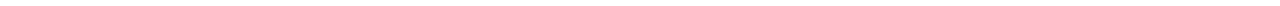
==== commit 34daf000: "Update index.html" ====
--- a/index.html
+++ b/index.html
@@ -11,7 +11,7 @@
       href="https://fonts.googleapis.com/css2?family=Raleway:wght@700&family=Roboto:wght@400;500;700;900&display=swap"
       rel="stylesheet"
     />
-    <link rel="stylesheet" href="/css/styles.css" />
+    <link rel="stylesheet" href="./css/styles.css" />
   </head>
   <body>
     <!--Header-->
@@ -24,7 +24,7 @@
           <li class="nav-item"><a class="nav-link" href="#">Контакты</a></li>
         </ul>
       </nav>
-      <ul class="address-list">
+      <ul class="header-list">
         <li><a class="header-address" href="mailto:info@devstudio.com">info@devstudio.com</a></li>
         <li><a class="header-address" href="tel:+380961111111">+38 096 111 11 11</a></li>
       </ul>
@@ -33,89 +33,99 @@
     <main>
       <!--Section Hero-->
       <section class="hero">
-        <h1 class="hero-title">Эффективные решения для вашего бизнеса</h1>
+        <h1 class="hero-title">ЭФФЕКТИВНЫЕ РЕШЕНИЯ ДЛЯ ВАШЕГО БИЗНЕСА</h1>
         <button type="button" class="hero-btn">Заказать услугу</button>
       </section>
       <!--Co Abilities-->
-      <section>
+            <div class="container">
+      <section class="details-section">
         <!--make Blid ivisible-->
-        <h2>Blind</h2>
+        <h2 class="section-title" hidden>Blind</h2>
 
-        <ul>
-          <li>
-            <h3>Внимание к деталям</h3>
-            <p>Идейные соображения, а также начало повседневной работы по формированию позиции.</p>
+        <ul class="details-list">
+          <li class="details-item">
+            <h3 class="details-title">ВНИМАНИЕ К ДЕТАЛЯМ</h3>
+            <p class="details-text">
+              Идейные соображения, а также начало повседневной работы по формированию позиции.
+            </p>
           </li>
-          <li>
-            <h3>Пунктуальность</h3>
-            <p>
+          <li class="details-item">
+            <h3 class="details-title">ПУНКТУАЛЬНОСТЬ</h3>
+            <p class="details-text">
               Задача организации, в особенности же рамки и место обучения кадров влечет за собой.
             </p>
           </li>
-          <li>
-            <h3>Планирование</h3>
-            <p>
+          <li class="details-item">
+            <h3 class="details-title">ПЛАНИРОВАНИЕ</h3>
+            <p class="details-text">
               Равным образом консультация с широким активом в значительной степени обуславливает.
             </p>
           </li>
-          <li>
-            <h3>Современные технологии</h3>
-            <p>Значимость этих проблем настолько очевидна, что реализация плановых заданий.</p>
+          <li class="details-item">
+            <h3 class="details-title">СОВРЕМЕННЫЕ ТЕХНОЛОГИИ</h3>
+            <p class="details-text">
+              Значимость этих проблем настолько очевидна, что реализация плановых заданий.
+            </p>
           </li>
         </ul>
       </section>
-      <!--What we do-->
-      <section>
-        <h2>Чем мы занимаемся</h2>
-        <ul>
-          <li>
+      <!--Our work-->
+      <section class="work-section">
+        <h2 class="section-title">Чем мы занимаемся</h2>
+        <ul class="work-list">
+          <li class="work-item">
             <a href=""><img src="./images/main/box1.jpg" alt="верстка сайта" width="370" /></a>
           </li>
-          <li>
+          <li class="work-item">
             <a href=""
               ><img src="./images/main/box2.jpg" alt="создание приложений" width="370"
             /></a>
           </li>
-          <li>
+          <li class="work-item">
             <a href=""><img src="./images/main/box3.jpg" alt="оформление" width="370" /></a>
           </li>
         </ul>
       </section>
       <!--Our team-->
-      <section>
-        <h2>Наша команда</h2>
-        <ul>
-          <li>
+      <section class="team-section">
+        <h2 class="section-title">Наша команда</h2>
+        <ul class="team-list">
+          <li class="team-item">
             <img src="./images/main/worker1.jpg" alt="работник1" width="270" />
-            <h3>Игорь Демьяненко</h3>
-            <p>Product Designer</p>
+            <h3 class="team-title">Игорь Демьяненко</h3>
+            <p class="team-text">Product Designer</p>
           </li>
-          <li>
+          <li class="team-item">
             <img src="./images/main/worker2.jpg" alt="работник2" width="270" />
-            <h3>Ольга Репина</h3>
-            <p>Frontend Developer</p>
+            <h3 class="team-title">Ольга Репина</h3>
+            <p class="team-text">Frontend Developer</p>
           </li>
-          <li>
+          <li class="team-item">
             <img src="./images/main/worker3.jpg" alt="работник3" width="270" />
-            <h3>Николай Тарасов</h3>
-            <p>Marketing</p>
+            <h3 class="team-title">Николай Тарасов</h3>
+            <p class="team-text">Marketing</p>
           </li>
-          <li>
+          <li class="team-item">
             <img src="./images/main/worker4.jpg" alt="работник4" width="270" />
-            <h3>Михаил Ермаков</h3>
-            <p>UI Designer</p>
+            <h3 class="team-title">Михаил Ермаков</h3>
+            <p class="team-text">UI Designer</p>
           </li>
         </ul>
       </section>
+      </div>
     </main>
     <!--footer-->
-    <footer>
-      <a href="/" class="footer-logo"><span>Web</span>Studio</a>
-      <address>
-        <ul>
-          <li>г. Киев, пр-т Леси Украинки, 26</li>
-          <li><a href="mailto:info@example.com">info@example.com</a></li>
-          <li><a href="tel:+380991111111">+38 099 111 11 11</a></li>
+    <footer class="footer">
+      <a href="/" class="footer-logo"><span class="logo-accent">Web</span>Studio</a>
+      <address class="address">
+        <ul class="address-list">
+          <li class="address-item">г. Киев, пр-т Леси Украинки, 26</li>
+          <li class="address-item">
+            <a class="address-link" href="mailto:info@example.com">info@example.com</a>
+          </li>
+          <li class="address-item">
+            <a class="address-link" href="tel:+380991111111">+38 099 111 11 11</a>
+          </li>
         </ul>
       </address>
     </footer>
